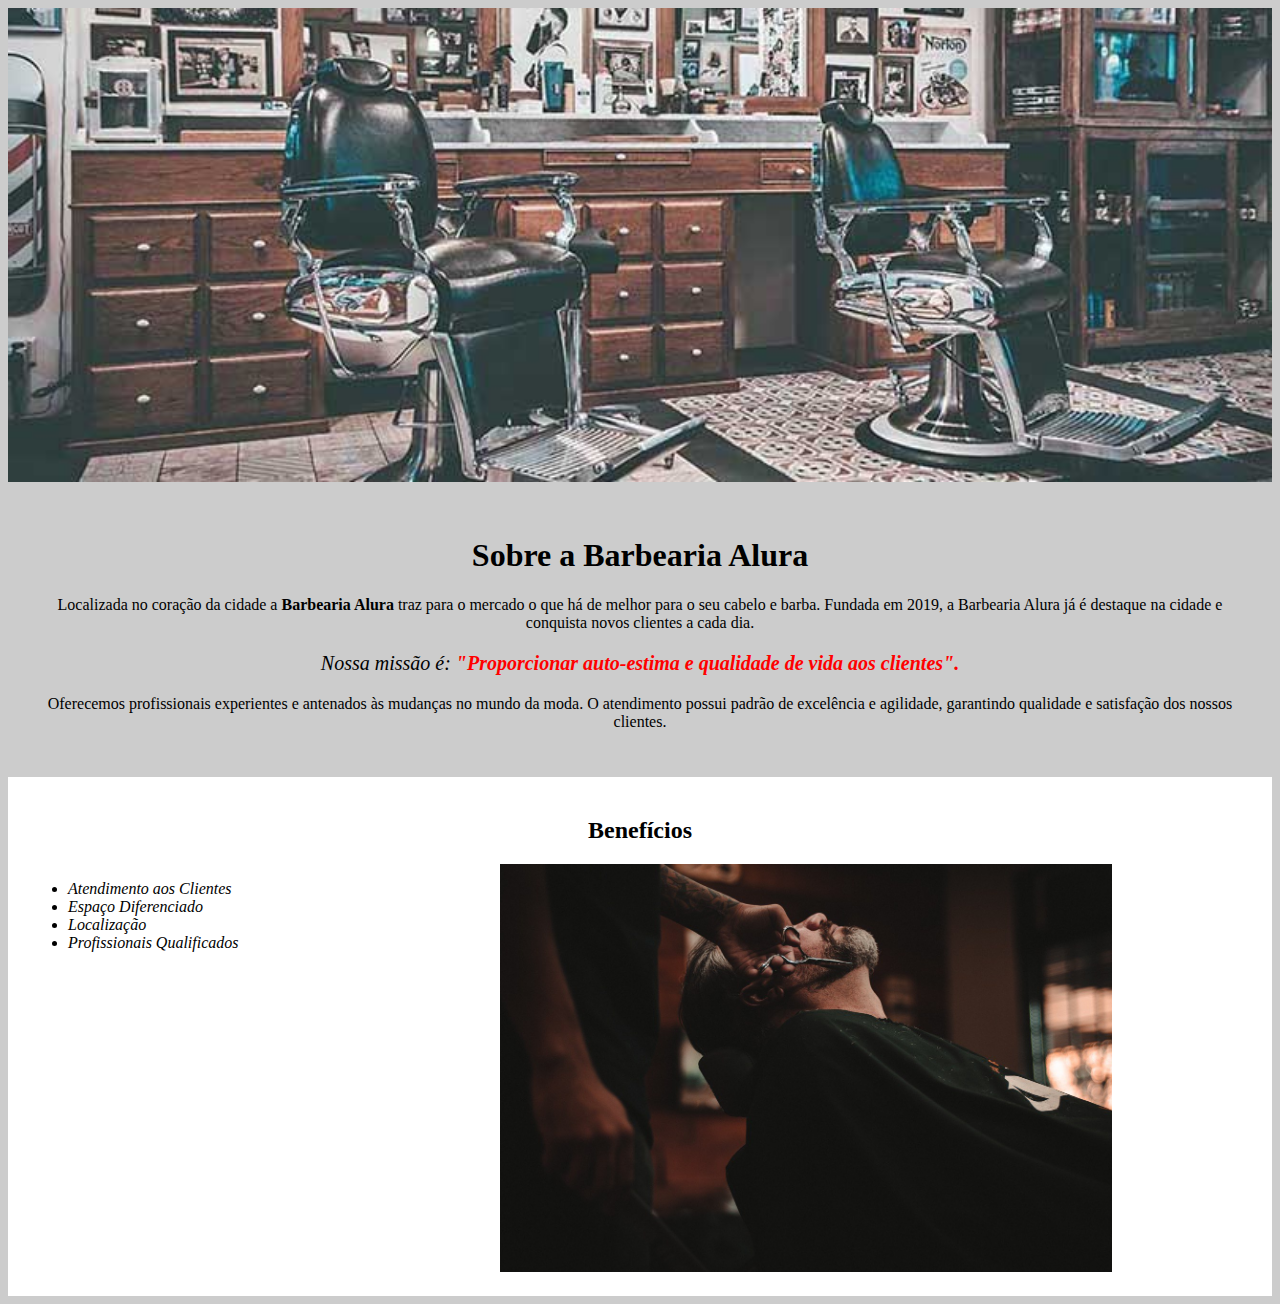
==== index.html @ 43908415 "index, lista, style" ====
<!DOCTYPE html>
<html lang="en">
<head>
    <meta charset="UTF-8">
    <title>Barbearia Alura</title>
    <link rel="stylesheet" href="style.css">
</head>
<body>
    <img src="img/banner.jpg" alt="" id="banner">
    
    <div class="principal">
        
        <h1>Sobre a Barbearia Alura</h1>
        
    <p>Localizada no coração da cidade a <strong>Barbearia Alura</strong> traz para o
    mercado o que há de melhor para o seu cabelo e barba. Fundada em
    2019, a Barbearia Alura já é destaque na cidade e conquista novos
    clientes a cada dia.
</p>

<p id="missao"><em> Nossa missão é: <strong>"Proporcionar auto-estima e qualidade de vida aos
    clientes".</strong></em></p>
    
    <p>Oferecemos profissionais experientes e antenados às mudanças no mundo
        da moda. O atendimento possui padrão de excelência e agilidade, garantindo
        qualidade e satisfação dos nossos clientes.</p>
    
        </div>
        <div class="beneficios">
            <h2>Benefícios</h2>
            <ul>
                <li class="itens">Atendimento aos Clientes</li>
                <li class="itens">Espaço Diferenciado</li>
                <li class="itens">Localização</li>
                <li class="itens">Profissionais Qualificados</li>
            </ul>

            <img src="img/beneficios.jpg" alt="" class="imagembeneficios">
        </div>
    </body>
</html>
---- style.css ----
body{
    background: #cccccc;
}

.principal{
    background: #cccccc;
    padding: 30px;
}

#banner {
    width: 100%;
}

h1{
    text-align:center;
}

p{
    text-align: center;
}

#missao{
    font-size: 20px;
}

em strong{
    color: #ff0000;
}

.itens{
    font-style: italic;
}

.beneficios{
    background: #ffffff;
    padding: 20px;
}
h2{
    text-align: center;
}

ul{
    display: inline-block;
    vertical-align: top;
    width: 20%;
    margin-right: 15%;
}

.imagembeneficios{
    width: 50%;
}
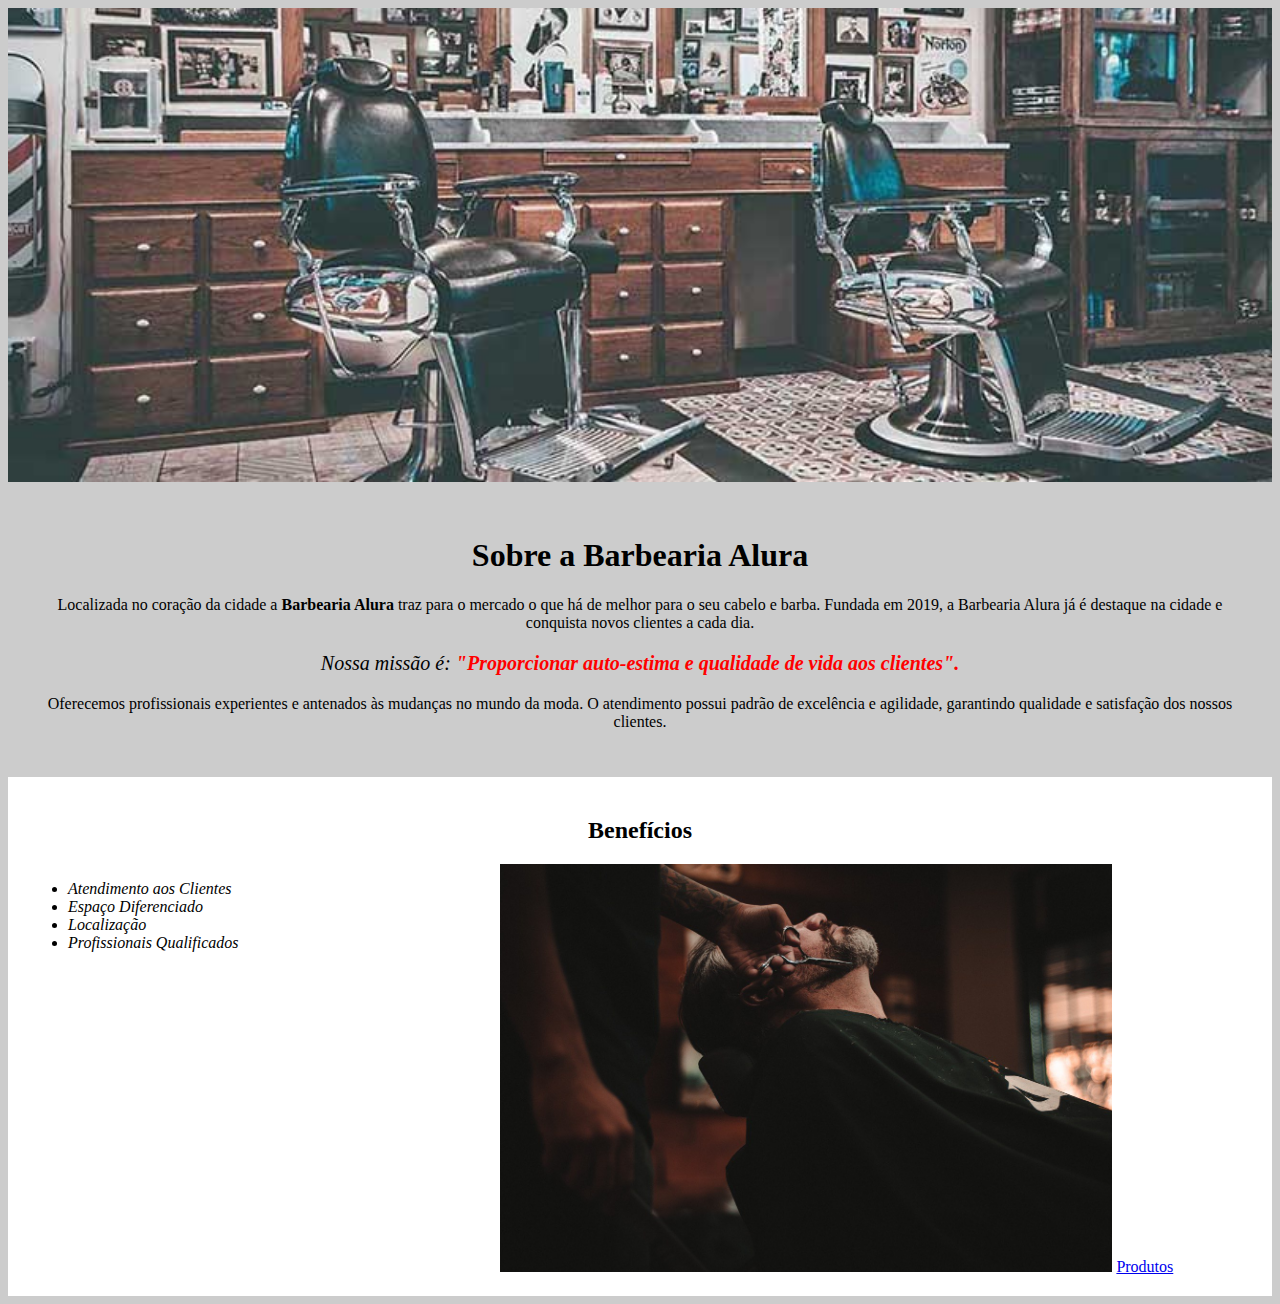
==== commit b234cd5e: "produtos html e css" ====
--- a/index.html
+++ b/index.html
@@ -36,6 +36,7 @@
             </ul>
 
             <img src="img/beneficios.jpg" alt="" class="imagembeneficios">
+            <a href="produtos.html">Produtos</a>
         </div>
     </body>
 </html>